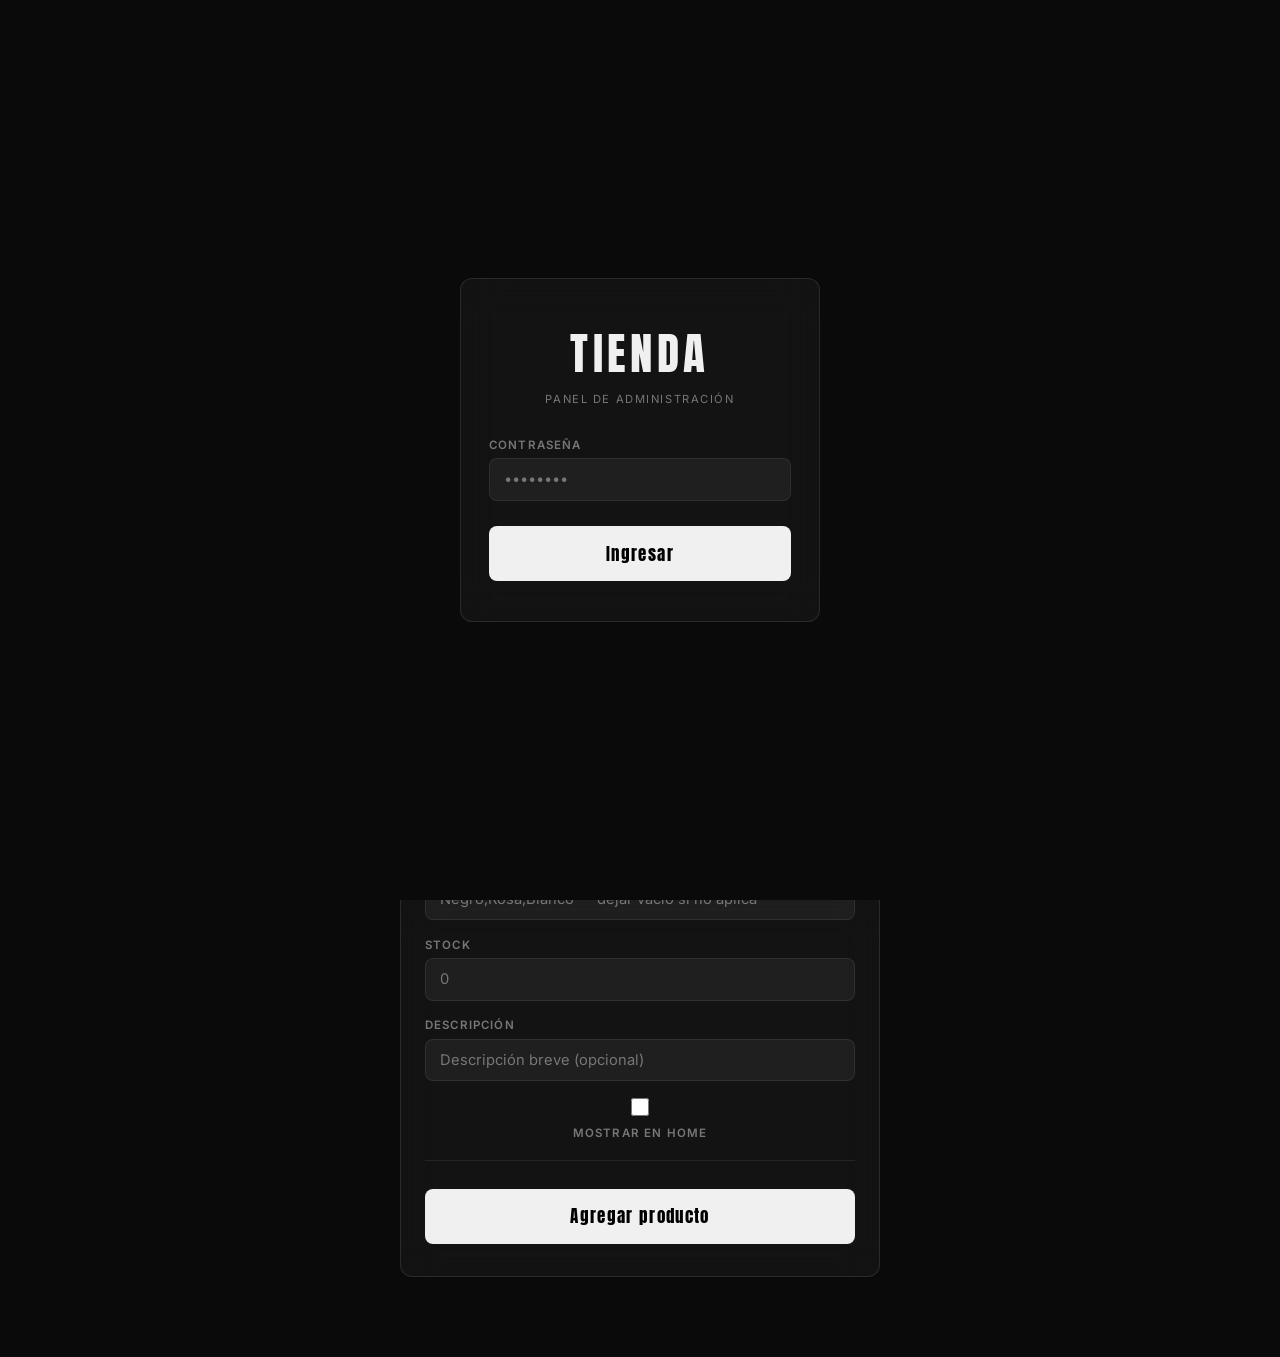
==== index.html @ fb10617c "cambios" ====
<!DOCTYPE html>
<html lang="es">
<head>
  <meta charset="UTF-8" />
  <meta name="viewport" content="width=device-width, initial-scale=1.0" />
  <title>TIENDA — Admin</title>
  <link rel="preconnect" href="https://fonts.googleapis.com">
  <link rel="preconnect" href="https://fonts.gstatic.com" crossorigin>
  <link href="https://fonts.googleapis.com/css2?family=Anton&family=Inter:wght@400;500;600&display=swap" rel="stylesheet">
  <style>
    *, *::before, *::after { box-sizing: border-box; margin: 0; padding: 0; }

    :root {
      --bg:           #0a0a0a;
      --glass-bg:     rgba(255,255,255,0.04);
      --glass-border: rgba(255,255,255,0.10);
      --border:       rgba(255,255,255,0.08);
      --text:         #f0f0f0;
      --muted:        #777;
      --accent:       #ff4d4d;
      --ok:           #4dff91;
      --radius:       12px;
    }

    html, body {
      min-height: 100%;
      background: var(--bg);
      color: var(--text);
      font-family: 'Inter', sans-serif;
    }

    body {
      display: flex;
      flex-direction: column;
      align-items: center;
      padding: 2rem 1rem 5rem;
    }

    /* ═══ LOGIN ═══ */
    #login-screen {
      position: fixed;
      inset: 0;
      background: var(--bg);
      z-index: 999;
      display: flex;
      flex-direction: column;
      align-items: center;
      justify-content: center;
      padding: 1.5rem;
    }
    #login-screen.oculto { display: none; }

    .login-wrap {
      width: 100%;
      max-width: 360px;
      background: var(--glass-bg);
      border: 1px solid var(--glass-border);
      border-radius: var(--radius);
      padding: 2.5rem 1.75rem;
      backdrop-filter: blur(20px);
      -webkit-backdrop-filter: blur(20px);
    }
    .login-logo {
      font-family: 'Anton', sans-serif;
      font-size: 2.8rem;
      letter-spacing: 0.1em;
      text-align: center;
      margin-bottom: 0.3rem;
    }
    .login-sub {
      font-size: 0.7rem;
      letter-spacing: 0.14em;
      text-transform: uppercase;
      color: var(--muted);
      text-align: center;
      margin-bottom: 2rem;
    }
    #login-error {
      font-size: 0.82rem;
      color: var(--accent);
      text-align: center;
      margin-top: 0.75rem;
      display: none;
    }

    /* ═══ HEADER ═══ */
    .adm-header {
      width: 100%;
      max-width: 480px;
      display: flex;
      align-items: center;
      justify-content: space-between;
      margin-bottom: 1.75rem;
    }
    .adm-logo {
      font-family: 'Anton', sans-serif;
      font-size: 1.9rem;
      letter-spacing: 0.08em;
    }
    .adm-badge {
      font-size: 0.65rem;
      font-weight: 600;
      letter-spacing: 0.14em;
      text-transform: uppercase;
      color: var(--muted);
      border: 1px solid var(--border);
      padding: 0.25rem 0.65rem;
      border-radius: 4px;
    }

    /* ═══ CARD ═══ */
    .adm-card {
      width: 100%;
      max-width: 480px;
      background: var(--glass-bg);
      border: 1px solid var(--glass-border);
      border-radius: var(--radius);
      padding: 2rem 1.5rem;
      backdrop-filter: blur(20px);
      -webkit-backdrop-filter: blur(20px);
    }
    .adm-card__title {
      font-family: 'Anton', sans-serif;
      font-size: 1.1rem;
      letter-spacing: 0.06em;
      margin-bottom: 1.5rem;
    }

    /* ═══ FORM ═══ */
    .form-group {
      display: flex;
      flex-direction: column;
      gap: 0.4rem;
      margin-bottom: 1.1rem;
    }
    .form-group label {
      font-size: 0.72rem;
      font-weight: 600;
      letter-spacing: 0.1em;
      text-transform: uppercase;
      color: var(--muted);
    }
    .form-group input,
    .form-group select {
      background: rgba(255,255,255,0.05);
      border: 1px solid var(--border);
      border-radius: 8px;
      color: var(--text);
      font-family: 'Inter', sans-serif;
      font-size: 0.92rem;
      padding: 0.7rem 0.9rem;
      width: 100%;
      outline: none;
      transition: border-color 0.2s;
      -webkit-appearance: none;
      appearance: none;
    }
    .form-group input:focus,
    .form-group select:focus { border-color: rgba(255,255,255,0.28); }
    .form-group input::placeholder { color: var(--muted); }
    .form-group select option { background: #1a1a1a; color: var(--text); }

    /* ── File input ── */
    .file-label {
      display: flex;
      align-items: center;
      gap: 0.65rem;
      background: rgba(255,255,255,0.05);
      border: 1px dashed var(--glass-border);
      border-radius: 8px;
      padding: 0.85rem 1rem;
      cursor: pointer;
      transition: border-color 0.2s, background 0.2s;
      font-size: 0.88rem;
      color: var(--muted);
    }
    .file-label:hover {
      border-color: rgba(255,255,255,0.25);
      background: rgba(255,255,255,0.07);
      color: var(--text);
    }
    #adm-imagen-file { display: none; }

    /* ── Preview ── */
    #img-preview-wrap {
      display: none;
      margin-top: 0.65rem;
      border-radius: 8px;
      overflow: hidden;
      border: 1px solid var(--border);
      position: relative;
    }
    #img-preview {
      width: 100%;
      max-height: 200px;
      object-fit: cover;
      display: block;
    }
    #img-upload-status {
      position: absolute;
      inset: 0;
      display: none;
      align-items: center;
      justify-content: center;
      background: rgba(0,0,0,0.65);
      font-size: 0.82rem;
      font-weight: 600;
      letter-spacing: 0.05em;
      color: var(--text);
    }
    #img-upload-status.visible { display: flex; }
    #img-upload-status.ok  { color: var(--ok); }
    #img-upload-status.err { color: var(--accent); }

    .hint {
      font-size: 0.7rem;
      color: var(--muted);
      line-height: 1.55;
      margin-top: 0.2rem;
    }

    /* ═══ BUTTONS ═══ */
    .btn-primary {
      width: 100%;
      background: var(--text);
      color: #000;
      border: none;
      border-radius: 8px;
      font-family: 'Anton', sans-serif;
      font-size: 1.05rem;
      letter-spacing: 0.08em;
      padding: 0.9rem 1rem;
      cursor: pointer;
      transition: opacity 0.2s;
      margin-top: 0.5rem;
    }
    .btn-primary:hover:not(:disabled) { opacity: 0.85; }
    .btn-primary:disabled { opacity: 0.35; cursor: not-allowed; }

    /* ═══ STATUS ═══ */
    #adm-msg {
      display: none;
      font-size: 0.84rem;
      text-align: center;
      margin-top: 1rem;
      padding: 0.7rem 1rem;
      border-radius: 8px;
      background: rgba(255,255,255,0.04);
      border: 1px solid var(--border);
    }

    hr.divider {
      border: none;
      border-top: 1px solid var(--border);
      margin: 1.25rem 0;
    }

    .adm-card + .adm-card { margin-top: 1.5rem; }

    .busq-input {
      width: 100%;
      background: rgba(255,255,255,0.05);
      border: 1px solid var(--border);
      border-radius: 8px;
      color: var(--text);
      font-family: 'Inter', sans-serif;
      font-size: 0.9rem;
      padding: 0.65rem 0.9rem;
      outline: none;
      transition: border-color 0.2s;
      -webkit-appearance: none;
      appearance: none;
      margin-bottom: 1rem;
    }
    .busq-input::placeholder { color: var(--muted); }
    .busq-input:focus { border-color: rgba(255,255,255,0.28); }

    #lista-productos { display: flex; flex-direction: column; gap: 0.5rem; max-height: 340px; overflow-y: auto; }
    #lista-productos::-webkit-scrollbar { width: 4px; }
    #lista-productos::-webkit-scrollbar-track { background: transparent; }
    #lista-productos::-webkit-scrollbar-thumb { background: rgba(255,255,255,0.12); border-radius: 4px; }

    .prod-item {
      display: flex;
      align-items: center;
      gap: 0.75rem;
      padding: 0.65rem 0.9rem;
      background: rgba(255,255,255,0.03);
      border: 1px solid var(--border);
      border-radius: 8px;
      cursor: pointer;
      transition: background 0.15s, border-color 0.15s;
    }
    .prod-item:hover { background: rgba(255,255,255,0.07); border-color: rgba(255,255,255,0.18); }
    .prod-item.seleccionado { border-color: rgba(255,255,255,0.4); background: rgba(255,255,255,0.09); }
    .prod-item__img { width: 40px; height: 40px; object-fit: cover; border-radius: 6px; flex-shrink: 0; background: rgba(255,255,255,0.05); }
    .prod-item__info { flex: 1; min-width: 0; }
    .prod-item__nombre { font-size: 0.84rem; font-weight: 600; white-space: nowrap; overflow: hidden; text-overflow: ellipsis; }
    .prod-item__meta { font-size: 0.72rem; color: var(--muted); margin-top: 0.15rem; }
    .prod-item__precio { font-size: 0.82rem; font-weight: 600; flex-shrink: 0; }

    .lista-empty { font-size: 0.82rem; color: var(--muted); text-align: center; padding: 1.5rem 0; }

    #modo-edicion-banner {
      display: none;
      background: rgba(255,255,255,0.07);
      border: 1px solid rgba(255,255,255,0.18);
      border-radius: 8px;
      padding: 0.6rem 0.9rem;
      margin-bottom: 1rem;
      font-size: 0.8rem;
      display: flex;
      align-items: center;
      justify-content: space-between;
      gap: 0.5rem;
    }
    #modo-edicion-banner.oculto { display: none !important; }
    .btn-cancelar-edicion {
      background: none;
      border: 1px solid var(--border);
      border-radius: 6px;
      color: var(--muted);
      font-size: 0.75rem;
      padding: 0.25rem 0.6rem;
      cursor: pointer;
      flex-shrink: 0;
    }
    .btn-cancelar-edicion:hover { color: var(--text); border-color: rgba(255,255,255,0.3); }

    .btn-eliminar {
      background: none;
      border: 1px solid rgba(255,77,77,0.45);
      border-radius: 6px;
      color: var(--accent);
      font-size: 0.75rem;
      padding: 0.25rem 0.6rem;
      cursor: pointer;
      flex-shrink: 0;
      transition: background 0.15s, border-color 0.15s;
    }
    .btn-eliminar:hover:not(:disabled) { background: rgba(255,77,77,0.12); border-color: var(--accent); }
    .btn-eliminar:disabled { opacity: 0.4; cursor: not-allowed; }

    #confirmar-eliminar-wrap {
      display: none;
      background: rgba(255,77,77,0.08);
      border: 1px solid rgba(255,77,77,0.35);
      border-radius: 8px;
      padding: 0.85rem 1rem;
      margin-bottom: 1rem;
      font-size: 0.84rem;
      gap: 0.75rem;
      align-items: center;
      flex-wrap: wrap;
    }
    #confirmar-eliminar-wrap.visible { display: flex; }
    #confirmar-eliminar-wrap p { flex: 1; min-width: 0; color: var(--accent); }
    .btn-confirmar-eliminar {
      background: var(--accent);
      color: #fff;
      border: none;
      border-radius: 6px;
      font-size: 0.8rem;
      font-weight: 600;
      padding: 0.4rem 0.85rem;
      cursor: pointer;
      flex-shrink: 0;
      transition: opacity 0.15s;
    }
    .btn-confirmar-eliminar:hover:not(:disabled) { opacity: 0.82; }
    .btn-confirmar-eliminar:disabled { opacity: 0.4; cursor: not-allowed; }
    .btn-cancelar-eliminar {
      background: none;
      border: 1px solid var(--border);
      border-radius: 6px;
      color: var(--muted);
      font-size: 0.78rem;
      padding: 0.35rem 0.7rem;
      cursor: pointer;
      flex-shrink: 0;
    }
    .btn-cancelar-eliminar:hover { color: var(--text); border-color: rgba(255,255,255,0.3); }
  </style>
</head>
<body>

  <!-- ═══ LOGIN ═══ -->
  <div id="login-screen">
    <div class="login-wrap">
      <p class="login-logo">TIENDA</p>
      <p class="login-sub">Panel de administración</p>
      <div class="form-group">
        <label>Contraseña</label>
        <input type="password" id="login-pass" placeholder="••••••••" autocomplete="off" />
      </div>
      <button class="btn-primary" id="login-btn">Ingresar</button>
      <p id="login-error">✕ Contraseña incorrecta.</p>
    </div>
  </div>

  <!-- ═══ PANEL ═══ -->
  <header class="adm-header">
    <span class="adm-logo">TIENDA</span>
    <span class="adm-badge">Admin Panel</span>
  </header>

  <div class="adm-card" id="card-listado">
    <p class="adm-card__title">Productos existentes</p>
    <input type="search" class="busq-input" id="busq-prod" placeholder="Buscar por nombre, categoría..." autocomplete="off" />
    <div id="lista-productos"><p class="lista-empty">Cargando...</p></div>
  </div>

  <div class="adm-card">
    <p class="adm-card__title" id="form-titulo">Agregar Producto</p>
    <div id="modo-edicion-banner" class="oculto">
      <span id="edicion-nombre-label"></span>
      <button class="btn-eliminar" id="btn-eliminar-producto">🗑 Eliminar</button>
      <button class="btn-cancelar-edicion" id="btn-cancelar-edicion">✕ Cancelar edición</button>
    </div>

    <div id="confirmar-eliminar-wrap">
      <p id="confirmar-eliminar-txt">¿Eliminar este producto? Esta acción no se puede deshacer.</p>
      <button class="btn-confirmar-eliminar" id="btn-confirmar-eliminar">Confirmar eliminación</button>
      <button class="btn-cancelar-eliminar" id="btn-cancelar-eliminar-confirm">Cancelar</button>
    </div>


    <div class="form-group">
      <label>Nombre del producto</label>
      <input type="text" id="adm-nombre" placeholder="Ej: Remera oversize negra" autocomplete="off" />
    </div>

    <div class="form-group">
      <label>Precio (número)</label>
      <input type="number" id="adm-precio" placeholder="Ej: 72500" min="1" inputmode="numeric" />
    </div>

    <div class="form-group">
      <label>Imagen del producto</label>
      <label class="file-label" for="adm-imagen-file">
        <svg width="18" height="18" viewBox="0 0 24 24" fill="none" stroke="currentColor" stroke-width="2" stroke-linecap="round" stroke-linejoin="round">
          <rect x="3" y="3" width="18" height="18" rx="2" ry="2"/>
          <circle cx="8.5" cy="8.5" r="1.5"/>
          <polyline points="21 15 16 10 5 21"/>
        </svg>
        <span id="file-label-txt">Seleccionar imagen desde el dispositivo</span>
      </label>
      <input type="file" id="adm-imagen-file" accept="image/*" />
      <div id="img-preview-wrap">
        <img id="img-preview" alt="Preview" />
        <div id="img-upload-status"></div>
      </div>
    </div>

    <div class="form-group">
      <label>Categoría</label>
      <select id="adm-tipo">
        <option value="Indumentaria">Indumentaria</option>
        <option value="Perfumería">Perfumería</option>
        <option value="Accesorios">Accesorios</option>
      </select>
    </div>

    <div class="form-group">
      <label>Talles <span style="font-weight:400;text-transform:none;font-size:0.85em;">(ej: S,M,L,XL)</span></label>
      <input type="text" id="adm-geneticas" placeholder="S,M,L,XL — dejar vacío si no aplica" />
    </div>

    <div class="form-group">
      <label>Colores <span style="font-weight:400;text-transform:none;font-size:0.85em;">(ej: Negro,Rosa,Blanco)</span></label>
      <input type="text" id="adm-colores" placeholder="Negro,Rosa,Blanco — dejar vacío si no aplica" />
    </div>

    <div class="form-group">
      <label>Stock</label>
      <input type="number" id="adm-stock" placeholder="0" min="0" inputmode="numeric" />
    </div>

    <div class="form-group">
      <label>Descripción</label>
      <input type="text" id="adm-descripcion" placeholder="Descripción breve (opcional)" />
    </div>

    <div class="form-group" style="display:flex;align-items:center;gap:0.6rem;">
      <input type="checkbox" id="adm-mostrar-home" style="width:18px;height:18px;min-width:18px;accent-color:#fff;cursor:pointer;appearance:auto;-webkit-appearance:checkbox;pointer-events:auto;opacity:1;" />
      <label for="adm-mostrar-home" style="margin:0;cursor:pointer;user-select:none;">Mostrar en Home</label>
    </div>

<hr class="divider" />

    <button class="btn-primary" id="adm-submit">Agregar producto</button>
    <p id="adm-msg"></p>
  </div>

  <script>
    /* ══════════════════════════════════════
       CONFIG
    ══════════════════════════════════════ */
    var ADMIN_PASS = "buenacruz!";
    var SHEETDB_URL = "https://script.google.com/macros/s/AKfycbxdXyhmfJkrj8z4kl4h2F1po7bPQsiEC6u7FhKui39BNJLwLteu1P5kJEj4y6E_IgQg/exec";

    /* ══════════════════════════════════════
       LOGIN
    ══════════════════════════════════════ */
    function tryLogin() {
      if (document.getElementById("login-pass").value === ADMIN_PASS) {
        document.getElementById("login-screen").classList.add("oculto");
        document.getElementById("adm-nombre").focus();
      } else {
        document.getElementById("login-error").style.display = "block";
        document.getElementById("login-pass").value = "";
        document.getElementById("login-pass").focus();
      }
    }
    document.getElementById("login-btn").addEventListener("click", tryLogin);
    document.getElementById("login-pass").addEventListener("keydown", function(e) {
      if (e.key === "Enter") tryLogin();
    });

    /* ══════════════════════════════════════
       PREVIEW LOCAL — solo FileReader, sin upload
    ══════════════════════════════════════ */
    document.getElementById("adm-imagen-file").addEventListener("change", function(e) {
      var file = e.target.files[0];
      if (!file) return;
      var reader = new FileReader();
      reader.onload = function(ev) {
        document.getElementById("img-preview").src = ev.target.result;
        document.getElementById("img-preview-wrap").style.display = "block";
      };
      reader.readAsDataURL(file);
      document.getElementById("file-label-txt").textContent = file.name;
      setStatus("visible ok", "✓ Lista");
      setTimeout(clearStatus, 2000);
    });

    /* ══════════════════════════════════════
       HELPERS UI
    ══════════════════════════════════════ */
    function setStatus(cls, txt) {
      var el = document.getElementById("img-upload-status");
      el.className = cls;
      el.textContent = txt;
    }
    function clearStatus() {
      var el = document.getElementById("img-upload-status");
      el.className = "";
      el.textContent = "";
    }
    function showMsg(txt, ok) {
      var el = document.getElementById("adm-msg");
      el.textContent = txt;
      el.style.color = ok ? "#4dff91" : "#ff4d4d";
      el.style.display = "block";
      el.scrollIntoView({ behavior: "smooth", block: "nearest" });
    }
    var modoEdicion = false;
    var productoEditando = null;

    function resetForm(btn) {
      document.getElementById("adm-nombre").value = "";
      document.getElementById("adm-precio").value = "";
      document.getElementById("adm-geneticas").value = "";
      var colEl = document.getElementById("adm-colores");   if (colEl)  colEl.value  = "";
      var stoEl = document.getElementById("adm-stock");     if (stoEl)  stoEl.value  = "";
      var desEl = document.getElementById("adm-descripcion"); if (desEl) desEl.value = "";
      var mhEl = document.getElementById("adm-mostrar-home"); if (mhEl) mhEl.checked = false;
      document.getElementById("adm-imagen-file").value = "";
      document.getElementById("file-label-txt").textContent = "Seleccionar imagen desde el dispositivo";
      document.getElementById("img-preview-wrap").style.display = "none";
      document.getElementById("confirmar-eliminar-wrap").classList.remove("visible");
      clearStatus();
      if (btn) { btn.textContent = "Agregar producto"; btn.disabled = false; }
      modoEdicion = false;
      productoEditando = null;
      document.getElementById("form-titulo").textContent = "Agregar Producto";
      document.getElementById("modo-edicion-banner").classList.add("oculto");
      document.getElementById("adm-tipo").value = "Indumentaria";
      document.querySelectorAll(".prod-item").forEach(function(el) { el.classList.remove("seleccionado"); });
    }

    function cargarEnForm(prod) {
      modoEdicion = true;
      productoEditando = prod;
      document.getElementById("adm-nombre").value  = prod.producto   || "";
      document.getElementById("adm-precio").value  = prod.precio_base || "";
      document.getElementById("adm-tipo").value    = prod.categoria   || "Indumentaria";
      document.getElementById("adm-geneticas").value = prod.talles   || "";
      var colEl = document.getElementById("adm-colores");    if (colEl)  colEl.value  = prod.colores    || "";
      var stoEl = document.getElementById("adm-stock");      if (stoEl)  stoEl.value  = prod.stock      || "";
      var desEl = document.getElementById("adm-descripcion"); if (desEl) desEl.value  = prod.descripcion || "";
      var mhEl  = document.getElementById("adm-mostrar-home"); if (mhEl) mhEl.checked = prod.mostrar_home === "true";
      document.getElementById("adm-imagen-file").value = "";
      document.getElementById("file-label-txt").textContent = "Opcional: cambiar imagen";
      document.getElementById("img-preview-wrap").style.display = prod.imagen_url ? "block" : "none";
      if (prod.imagen_url) document.getElementById("img-preview").src = prod.imagen_url;
      document.getElementById("form-titulo").textContent = "Editar Producto";
      var banner = document.getElementById("modo-edicion-banner");
      banner.classList.remove("oculto");
      document.getElementById("edicion-nombre-label").textContent = "Editando: " + (prod.producto || "");
      document.getElementById("adm-msg").style.display = "none";
      document.getElementById("adm-submit").textContent = "Guardar cambios";
      document.getElementById("adm-submit").disabled = false;
      document.getElementById("adm-nombre").scrollIntoView({ behavior: "smooth", block: "center" });
    }

    /* ══════════════════════════════════════
       SUBMIT — valida + guarda nombre en SheetDB
       Sin fetch a servicios externos de imagen
    ══════════════════════════════════════ */
    document.getElementById("adm-submit").addEventListener("click", function() {
      var btn      = document.getElementById("adm-submit");
      if (btn.disabled) return;
      btn.disabled = true;
      btn.textContent = "Validando...";

      var nombre      = document.getElementById("adm-nombre").value.trim();
      var precio      = document.getElementById("adm-precio").value.trim();
      var tipo        = document.getElementById("adm-tipo").value;
      var talles      = document.getElementById("adm-geneticas").value.trim();
      var coloresEl   = document.getElementById("adm-colores");
      var colores     = coloresEl ? coloresEl.value.trim() : "";
      var stockEl     = document.getElementById("adm-stock");
      var stock       = stockEl ? stockEl.value.trim() : "0";
      var descripEl   = document.getElementById("adm-descripcion");
      var descripcion = descripEl ? descripEl.value.trim() : "";
      var mostrarHome = document.getElementById("adm-mostrar-home") ? document.getElementById("adm-mostrar-home").checked : false;
      var imagen      = document.getElementById("adm-imagen-file").files[0];

      document.getElementById("adm-msg").style.display = "none";

      function failValidation(msg) { showMsg(msg, false); btn.textContent = modoEdicion ? "Guardar cambios" : "Agregar producto"; btn.disabled = false; }

      if (!nombre) { failValidation("⚠ El nombre es obligatorio."); return; }
      var precioNum = parseFloat(String(precio).replace(/[^0-9.]/g, ""));
      if (!precio || isNaN(precioNum) || precioNum <= 0) {
        failValidation("⚠ Precio inválido. Ingresá un número mayor a 0."); return;
      }
      if (!modoEdicion && !imagen) { failValidation("⚠ Seleccioná una imagen primero."); return; }
      if (imagen && imagen.size > 5 * 1024 * 1024) { failValidation("✕ La imagen supera los 5MB. Reducí el tamaño y volvé a intentarlo."); return; }

      btn.textContent = "Subiendo imagen...";

      function guardarEnSheetDB(imageUrl) {
        var rowData = {
          producto:    String(nombre),
          precio_base: String(Math.round(precioNum)),
          categoria:   String(tipo),
          talles:      String(talles || ""),
          colores:     String(colores || ""),
          stock:       String(stock || "0"),
          descripcion: String(descripcion || ""),
          imagen_url:   String(imageUrl || ""),
          mostrar_home: mostrarHome ? "true" : "false"
        };
        btn.textContent = "Guardando...";

        if (modoEdicion && productoEditando) {
          rowData._method = "PATCH";
          rowData._target = productoEditando.producto;
          return fetch(SHEETDB_URL, {
            method: "POST",
            headers: { "Content-Type": "application/json" },
            body: JSON.stringify(rowData)
          })
          .then(function(r) { return r.json(); })
          .then(function(resp) {
            if (resp && resp.updated >= 0) {
              showMsg("\u2713 Producto actualizado.", true);
              cargarListaProductos();
              setTimeout(function() { resetForm(btn); }, 1500);
            } else {
              var errMsg = resp && resp.error ? resp.error : JSON.stringify(resp);
              showMsg("\u2715 Error: " + errMsg, false);
              btn.textContent = "Guardar cambios"; btn.disabled = false;
            }
          });
        } else {
          return fetch(SHEETDB_URL, {
            method: "POST",
            headers: { "Content-Type": "application/json" },
            body: JSON.stringify(rowData)
          })
          .then(function(r) { return r.json(); })
          .then(function(resp) {
            if (resp && (resp.created || resp.created === 0)) {
              showMsg("\u2713 Producto agregado. Ya aparece en la web.", true);
              cargarListaProductos();
              setTimeout(function() { resetForm(btn); }, 1500);
            } else {
              var errMsg = resp && resp.error ? resp.error : JSON.stringify(resp);
              showMsg("\u2715 Error: " + errMsg, false);
              btn.textContent = "Agregar producto"; btn.disabled = false;
            }
          });
        }
      }

      if (imagen) {
        var formData = new FormData();
        formData.append("file", imagen);
        formData.append("upload_preset", "buena-cruz");
        fetch("https://api.cloudinary.com/v1_1/daylvhqig/image/upload", {
          method: "POST",
          body: formData
        })
        .then(function(r) { return r.json(); })
        .then(function(data) {
        console.log("Cloudinary response:", JSON.stringify(data));
          if (!data || !data.secure_url) {
            showMsg("\u2715 Error al subir imagen.", false);
            btn.textContent = modoEdicion ? "Guardar cambios" : "Agregar producto"; btn.disabled = false;
            return;
          }
          return guardarEnSheetDB(data.secure_url);
        })
        .catch(function(err) {
          showMsg("\u2715 Error al procesar. Intent\u00e1 de nuevo.", false);
          btn.textContent = modoEdicion ? "Guardar cambios" : "Agregar producto"; btn.disabled = false;
        });
      } else {
        guardarEnSheetDB(productoEditando ? productoEditando.imagen_url : "").catch(function(err) {
          showMsg("\u2715 Error al procesar. Intent\u00e1 de nuevo.", false);
          btn.textContent = "Guardar cambios"; btn.disabled = false;
        });
      }
    });

    /* ══════════════════════════════════════
       LISTADO Y BUSCADOR
    ══════════════════════════════════════ */
    var todosLosProductos = [];

    function cargarListaProductos() {
      fetch(SHEETDB_URL)
        .then(function(r) { return r.json(); })
        .then(function(data) {
          todosLosProductos = Array.isArray(data) ? data : [];
          renderListado(todosLosProductos);
        })
        .catch(function() {
          document.getElementById("lista-productos").innerHTML = "<p class=\"lista-empty\">Error al cargar productos.</p>";
        });
    }

    function renderListado(lista) {
      var container = document.getElementById("lista-productos");
      if (!lista.length) { container.innerHTML = "<p class=\"lista-empty\">Sin resultados.</p>"; return; }
      container.innerHTML = "";
      lista.forEach(function(prod) {
        var item = document.createElement("div");
        item.className = "prod-item";
        var precioFmt = prod.precio_base ? "$" + parseInt(prod.precio_base, 10).toLocaleString("es-AR") : "";
        item.innerHTML =
          (prod.imagen_url ? "<img class=\"prod-item__img\" src=\"" + prod.imagen_url + "\" alt=\"\"/>" : "<div class=\"prod-item__img\"></div>") +
          "<div class=\"prod-item__info\">" +
            "<div class=\"prod-item__nombre\">" + (prod.producto || "") + "</div>" +
            "<div class=\"prod-item__meta\">" + (prod.categoria || "") +
              (prod.talles  ? " · Talles: " + prod.talles   : "") +
              (prod.colores ? " · Colores: " + prod.colores : "") +
            "</div>" +
          "</div>" +
          "<div class=\"prod-item__precio\">" + precioFmt + "</div>";
        item.addEventListener("click", function() {
          document.querySelectorAll(".prod-item").forEach(function(el) { el.classList.remove("seleccionado"); });
          item.classList.add("seleccionado");
          cargarEnForm(prod);
        });
        container.appendChild(item);
      });
    }

    document.getElementById("busq-prod").addEventListener("input", function() {
      var q = this.value.trim().toLowerCase();
      if (!q) { renderListado(todosLosProductos); return; }
      var filtrado = todosLosProductos.filter(function(p) {
        return (p.producto  && p.producto.toLowerCase().indexOf(q)  !== -1) ||
               (p.categoria && p.categoria.toLowerCase().indexOf(q) !== -1) ||
               (p.talles    && p.talles.toLowerCase().indexOf(q)    !== -1) ||
               (p.colores   && p.colores.toLowerCase().indexOf(q)   !== -1);
      });
      renderListado(filtrado);
    });

    document.getElementById("btn-cancelar-edicion").addEventListener("click", function() {
      resetForm(document.getElementById("adm-submit"));
      document.getElementById("confirmar-eliminar-wrap").classList.remove("visible");
    });

    document.getElementById("btn-eliminar-producto").addEventListener("click", function() {
      if (!productoEditando) return;
      document.getElementById("confirmar-eliminar-txt").textContent =
        "¿Eliminar \"" + (productoEditando.producto || "") + "\"? Esta acción no se puede deshacer.";
      document.getElementById("confirmar-eliminar-wrap").classList.add("visible");
      document.getElementById("confirmar-eliminar-wrap").scrollIntoView({ behavior: "smooth", block: "nearest" });
    });

    document.getElementById("btn-cancelar-eliminar-confirm").addEventListener("click", function() {
      document.getElementById("confirmar-eliminar-wrap").classList.remove("visible");
    });

    document.getElementById("btn-confirmar-eliminar").addEventListener("click", function() {
      if (!productoEditando) return;
      var btn = document.getElementById("btn-confirmar-eliminar");
      var btnElim = document.getElementById("btn-eliminar-producto");
      btn.disabled = true;
      btn.textContent = "Eliminando...";
      btnElim.disabled = true;
      fetch(SHEETDB_URL, {
        method: "POST",
        headers: { "Content-Type": "application/json" },
        body: JSON.stringify({ _method: "DELETE", _target: productoEditando.producto })
      })
        .then(function(r) { return r.json(); })
        .then(function(resp) {
          document.getElementById("confirmar-eliminar-wrap").classList.remove("visible");
          btn.textContent = "Confirmar eliminación";
          btn.disabled = false;
          btnElim.disabled = false;
          if (resp && (resp.deleted > 0 || resp.deleted === "1")) {
            showMsg("\u2713 Producto eliminado correctamente.", true);
          } else {
            showMsg("\u2713 Solicitud enviada.", true);
          }
          cargarListaProductos();
          resetForm(document.getElementById("adm-submit"));
        })
        .catch(function() {
          btn.textContent = "Confirmar eliminación";
          btn.disabled = false;
          btnElim.disabled = false;
          document.getElementById("confirmar-eliminar-wrap").classList.remove("visible");
          showMsg("\u2715 Error al eliminar. Intentá de nuevo.", false);
        });
    });

    cargarListaProductos();

  </script>
</body>
</html>
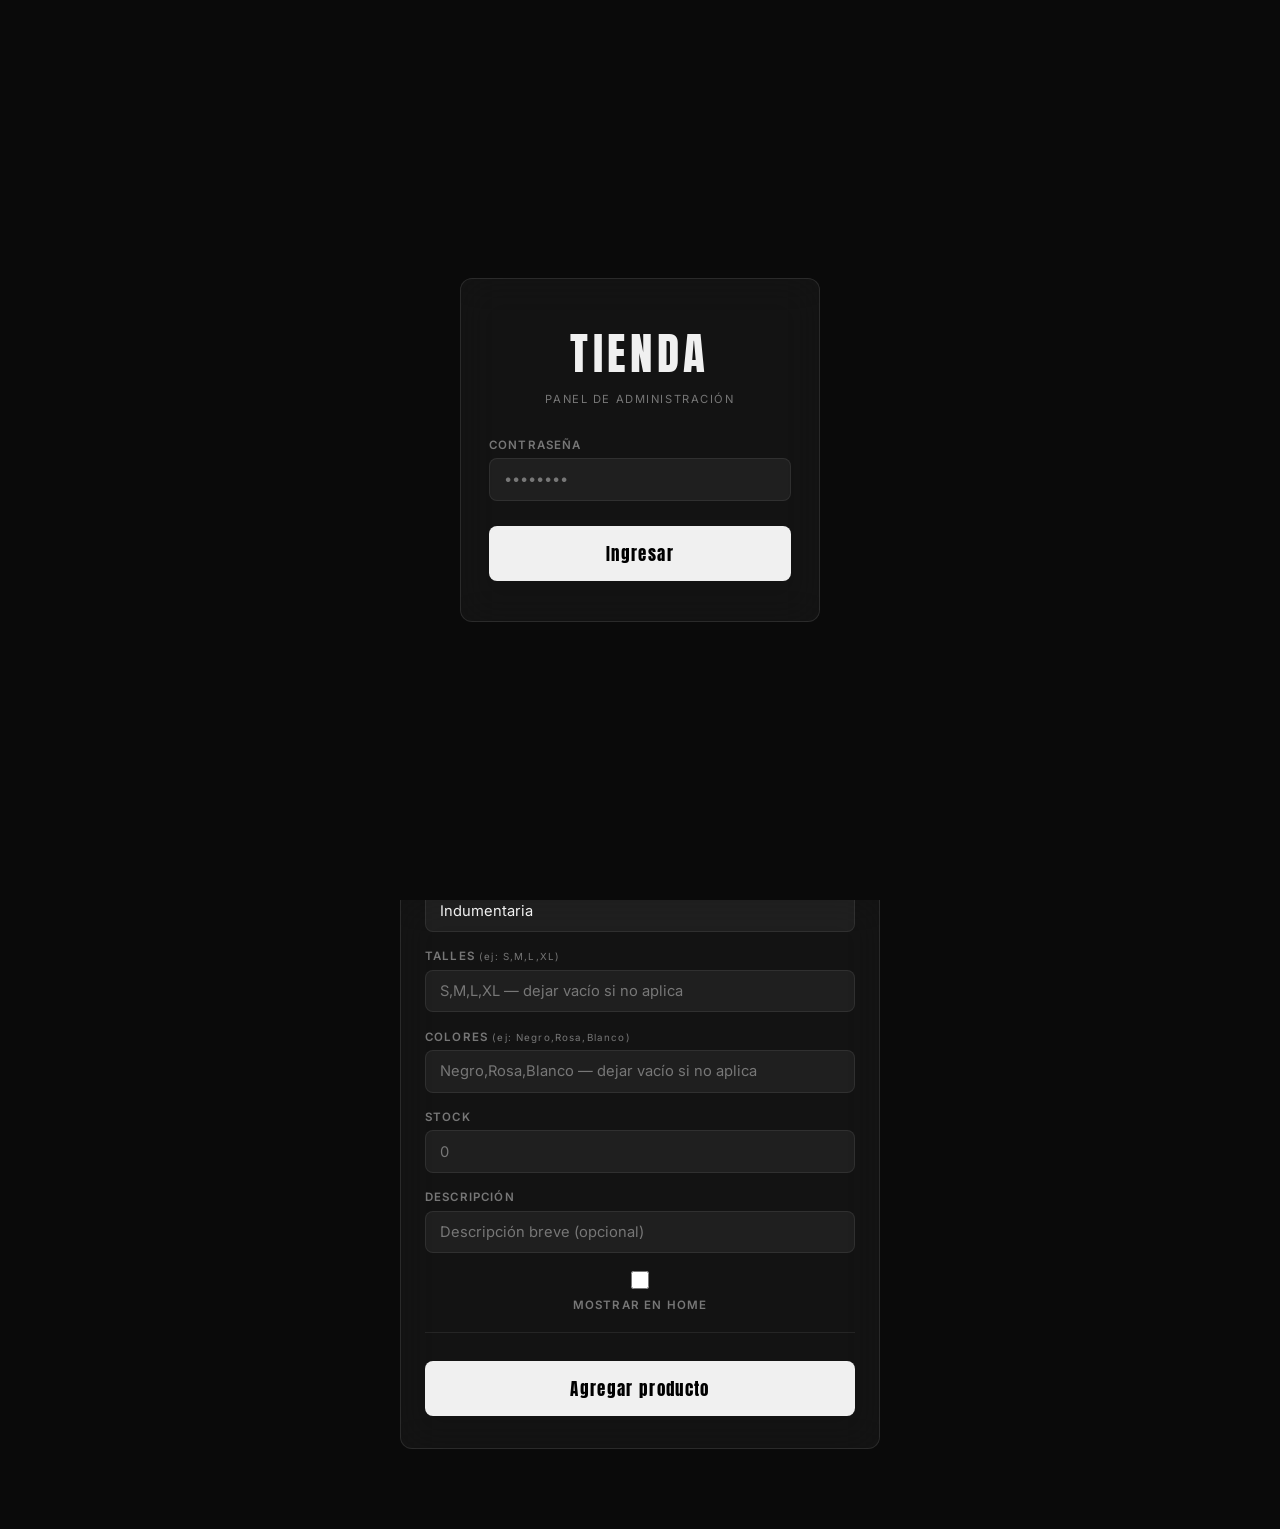
==== commit ff30cf5b: "cambios" ====
--- a/index.html
+++ b/index.html
@@ -180,6 +180,8 @@
       color: var(--text);
     }
     #adm-imagen-file { display: none; }
+    #adm-imagen-file-2 { display: none; }
+    #adm-imagen-file-3 { display: none; }
 
     /* ── Preview ── */
     #img-preview-wrap {
@@ -449,6 +451,34 @@
       <div id="img-preview-wrap">
         <img id="img-preview" alt="Preview" />
         <div id="img-upload-status"></div>
+      </div>
+    </div>
+
+    <div class="form-group">
+      <label>Imagen 2 <span style="color:var(--muted);font-size:0.78rem;">(opcional)</span></label>
+      <label class="file-label" for="adm-imagen-file-2">
+        <svg width="18" height="18" viewBox="0 0 24 24" fill="none" stroke="currentColor" stroke-width="2" stroke-linecap="round" stroke-linejoin="round">
+          <rect x="3" y="3" width="18" height="18" rx="2" ry="2"/><circle cx="8.5" cy="8.5" r="1.5"/><polyline points="21 15 16 10 5 21"/>
+        </svg>
+        <span id="file-label-txt-2">Seleccionar imagen 2</span>
+      </label>
+      <input type="file" id="adm-imagen-file-2" accept="image/*" />
+      <div id="img-preview-wrap-2" style="display:none;margin-top:0.65rem;border-radius:8px;overflow:hidden;border:1px solid var(--border);">
+        <img id="img-preview-2" alt="Preview 2" style="width:100%;max-height:200px;object-fit:cover;display:block;" />
+      </div>
+    </div>
+
+    <div class="form-group">
+      <label>Imagen 3 <span style="color:var(--muted);font-size:0.78rem;">(opcional)</span></label>
+      <label class="file-label" for="adm-imagen-file-3">
+        <svg width="18" height="18" viewBox="0 0 24 24" fill="none" stroke="currentColor" stroke-width="2" stroke-linecap="round" stroke-linejoin="round">
+          <rect x="3" y="3" width="18" height="18" rx="2" ry="2"/><circle cx="8.5" cy="8.5" r="1.5"/><polyline points="21 15 16 10 5 21"/>
+        </svg>
+        <span id="file-label-txt-3">Seleccionar imagen 3</span>
+      </label>
+      <input type="file" id="adm-imagen-file-3" accept="image/*" />
+      <div id="img-preview-wrap-3" style="display:none;margin-top:0.65rem;border-radius:8px;overflow:hidden;border:1px solid var(--border);">
+        <img id="img-preview-3" alt="Preview 3" style="width:100%;max-height:200px;object-fit:cover;display:block;" />
       </div>
     </div>
 
@@ -534,6 +564,30 @@
       setTimeout(clearStatus, 2000);
     });
 
+    document.getElementById("adm-imagen-file-2").addEventListener("change", function(e) {
+      var file = e.target.files[0];
+      if (!file) return;
+      var reader = new FileReader();
+      reader.onload = function(ev) {
+        document.getElementById("img-preview-2").src = ev.target.result;
+        document.getElementById("img-preview-wrap-2").style.display = "block";
+      };
+      reader.readAsDataURL(file);
+      document.getElementById("file-label-txt-2").textContent = file.name;
+    });
+
+    document.getElementById("adm-imagen-file-3").addEventListener("change", function(e) {
+      var file = e.target.files[0];
+      if (!file) return;
+      var reader = new FileReader();
+      reader.onload = function(ev) {
+        document.getElementById("img-preview-3").src = ev.target.result;
+        document.getElementById("img-preview-wrap-3").style.display = "block";
+      };
+      reader.readAsDataURL(file);
+      document.getElementById("file-label-txt-3").textContent = file.name;
+    });
+
     /* ══════════════════════════════════════
        HELPERS UI
     ══════════════════════════════════════ */
@@ -568,6 +622,12 @@
       document.getElementById("adm-imagen-file").value = "";
       document.getElementById("file-label-txt").textContent = "Seleccionar imagen desde el dispositivo";
       document.getElementById("img-preview-wrap").style.display = "none";
+      document.getElementById("adm-imagen-file-2").value = "";
+      document.getElementById("file-label-txt-2").textContent = "Seleccionar imagen 2";
+      document.getElementById("img-preview-wrap-2").style.display = "none";
+      document.getElementById("adm-imagen-file-3").value = "";
+      document.getElementById("file-label-txt-3").textContent = "Seleccionar imagen 3";
+      document.getElementById("img-preview-wrap-3").style.display = "none";
       document.getElementById("confirmar-eliminar-wrap").classList.remove("visible");
       clearStatus();
       if (btn) { btn.textContent = "Agregar producto"; btn.disabled = false; }
@@ -589,11 +649,19 @@
       var colEl = document.getElementById("adm-colores");    if (colEl)  colEl.value  = prod.colores    || "";
       var stoEl = document.getElementById("adm-stock");      if (stoEl)  stoEl.value  = prod.stock      || "";
       var desEl = document.getElementById("adm-descripcion"); if (desEl) desEl.value  = prod.descripcion || "";
-      var mhEl  = document.getElementById("adm-mostrar-home"); if (mhEl) mhEl.checked = prod.mostrar_home === "true";
+      var mhEl  = document.getElementById("adm-mostrar-home"); if (mhEl) mhEl.checked = String(prod.mostrar_home || "").toLowerCase().trim() === "true";
       document.getElementById("adm-imagen-file").value = "";
       document.getElementById("file-label-txt").textContent = "Opcional: cambiar imagen";
       document.getElementById("img-preview-wrap").style.display = prod.imagen_url ? "block" : "none";
       if (prod.imagen_url) document.getElementById("img-preview").src = prod.imagen_url;
+      document.getElementById("adm-imagen-file-2").value = "";
+      document.getElementById("file-label-txt-2").textContent = prod.imagen_url_2 ? "Imagen 2 actual (subir nueva para reemplazar)" : "Seleccionar imagen 2";
+      document.getElementById("img-preview-wrap-2").style.display = prod.imagen_url_2 ? "block" : "none";
+      if (prod.imagen_url_2) document.getElementById("img-preview-2").src = prod.imagen_url_2;
+      document.getElementById("adm-imagen-file-3").value = "";
+      document.getElementById("file-label-txt-3").textContent = prod.imagen_url_3 ? "Imagen 3 actual (subir nueva para reemplazar)" : "Seleccionar imagen 3";
+      document.getElementById("img-preview-wrap-3").style.display = prod.imagen_url_3 ? "block" : "none";
+      if (prod.imagen_url_3) document.getElementById("img-preview-3").src = prod.imagen_url_3;
       document.getElementById("form-titulo").textContent = "Editar Producto";
       var banner = document.getElementById("modo-edicion-banner");
       banner.classList.remove("oculto");
@@ -626,6 +694,8 @@
       var descripcion = descripEl ? descripEl.value.trim() : "";
       var mostrarHome = document.getElementById("adm-mostrar-home") ? document.getElementById("adm-mostrar-home").checked : false;
       var imagen      = document.getElementById("adm-imagen-file").files[0];
+      var imagen2     = document.getElementById("adm-imagen-file-2").files[0];
+      var imagen3     = document.getElementById("adm-imagen-file-3").files[0];
 
       document.getElementById("adm-msg").style.display = "none";
 
@@ -637,20 +707,41 @@
         failValidation("⚠ Precio inválido. Ingresá un número mayor a 0."); return;
       }
       if (!modoEdicion && !imagen) { failValidation("⚠ Seleccioná una imagen primero."); return; }
-      if (imagen && imagen.size > 5 * 1024 * 1024) { failValidation("✕ La imagen supera los 5MB. Reducí el tamaño y volvé a intentarlo."); return; }
-
-      btn.textContent = "Subiendo imagen...";
-
-      function guardarEnSheetDB(imageUrl) {
+      if (imagen  && imagen.size  > 5 * 1024 * 1024) { failValidation("✕ Imagen 1 supera los 5MB."); return; }
+      if (imagen2 && imagen2.size > 5 * 1024 * 1024) { failValidation("✕ Imagen 2 supera los 5MB."); return; }
+      if (imagen3 && imagen3.size > 5 * 1024 * 1024) { failValidation("✕ Imagen 3 supera los 5MB."); return; }
+
+      btn.textContent = "Subiendo imágenes...";
+
+      /* Sube una imagen a Cloudinary y devuelve Promise<url|""> */
+      function subirImagen(file) {
+        if (!file) return Promise.resolve("");
+        var fd = new FormData();
+        fd.append("file", file);
+        fd.append("upload_preset", "buena-cruz");
+        return fetch("https://api.cloudinary.com/v1_1/daylvhqjg/image/upload", {
+          method: "POST",
+          body: fd
+        })
+        .then(function(r) { return r.json(); })
+        .then(function(data) {
+          if (!data || !data.secure_url) throw new Error("Sin secure_url");
+          return data.secure_url;
+        });
+      }
+
+      function guardarEnSheetDB(url1, url2, url3) {
         var rowData = {
-          producto:    String(nombre),
-          precio_base: String(Math.round(precioNum)),
-          categoria:   String(tipo),
-          talles:      String(talles || ""),
-          colores:     String(colores || ""),
-          stock:       String(stock || "0"),
-          descripcion: String(descripcion || ""),
-          imagen_url:   String(imageUrl || ""),
+          producto:     String(nombre),
+          precio_base:  String(Math.round(precioNum)),
+          categoria:    String(tipo),
+          talles:       String(talles || ""),
+          colores:      String(colores || ""),
+          stock:        String(stock || "0"),
+          descripcion:  String(descripcion || ""),
+          imagen_url:   String(url1 || ""),
+          imagen_url_2: String(url2 || ""),
+          imagen_url_3: String(url3 || ""),
           mostrar_home: mostrarHome ? "true" : "false"
         };
         btn.textContent = "Guardando...";
@@ -660,14 +751,21 @@
           rowData._target = productoEditando.producto;
           return fetch(SHEETDB_URL, {
             method: "POST",
-            headers: { "Content-Type": "application/json" },
             body: JSON.stringify(rowData)
           })
           .then(function(r) { return r.json(); })
           .then(function(resp) {
             if (resp && resp.updated >= 0) {
               showMsg("\u2713 Producto actualizado.", true);
-              cargarListaProductos();
+              var idx = todosLosProductos.findIndex(function(x) {
+                return String(x.producto).trim() === String(productoEditando.producto).trim();
+              });
+              if (idx !== -1) {
+                todosLosProductos[idx] = Object.assign({}, todosLosProductos[idx], rowData);
+                delete todosLosProductos[idx]._method;
+                delete todosLosProductos[idx]._target;
+              }
+              renderListado(todosLosProductos);
               setTimeout(function() { resetForm(btn); }, 1500);
             } else {
               var errMsg = resp && resp.error ? resp.error : JSON.stringify(resp);
@@ -678,14 +776,14 @@
         } else {
           return fetch(SHEETDB_URL, {
             method: "POST",
-            headers: { "Content-Type": "application/json" },
             body: JSON.stringify(rowData)
           })
           .then(function(r) { return r.json(); })
           .then(function(resp) {
             if (resp && (resp.created || resp.created === 0)) {
               showMsg("\u2713 Producto agregado. Ya aparece en la web.", true);
-              cargarListaProductos();
+              todosLosProductos.push(rowData);
+              renderListado(todosLosProductos);
               setTimeout(function() { resetForm(btn); }, 1500);
             } else {
               var errMsg = resp && resp.error ? resp.error : JSON.stringify(resp);
@@ -696,34 +794,23 @@
         }
       }
 
-      if (imagen) {
-        var formData = new FormData();
-        formData.append("file", imagen);
-        formData.append("upload_preset", "buena-cruz");
-        fetch("https://api.cloudinary.com/v1_1/daylvhqig/image/upload", {
-          method: "POST",
-          body: formData
-        })
-        .then(function(r) { return r.json(); })
-        .then(function(data) {
-        console.log("Cloudinary response:", JSON.stringify(data));
-          if (!data || !data.secure_url) {
-            showMsg("\u2715 Error al subir imagen.", false);
-            btn.textContent = modoEdicion ? "Guardar cambios" : "Agregar producto"; btn.disabled = false;
-            return;
-          }
-          return guardarEnSheetDB(data.secure_url);
-        })
-        .catch(function(err) {
-          showMsg("\u2715 Error al procesar. Intent\u00e1 de nuevo.", false);
-          btn.textContent = modoEdicion ? "Guardar cambios" : "Agregar producto"; btn.disabled = false;
-        });
-      } else {
-        guardarEnSheetDB(productoEditando ? productoEditando.imagen_url : "").catch(function(err) {
-          showMsg("\u2715 Error al procesar. Intent\u00e1 de nuevo.", false);
-          btn.textContent = "Guardar cambios"; btn.disabled = false;
-        });
-      }
+      /* Subir las 3 imágenes en paralelo, luego guardar */
+      var url1Actual = modoEdicion && productoEditando ? (productoEditando.imagen_url   || "") : "";
+      var url2Actual = modoEdicion && productoEditando ? (productoEditando.imagen_url_2 || "") : "";
+      var url3Actual = modoEdicion && productoEditando ? (productoEditando.imagen_url_3 || "") : "";
+
+      Promise.all([
+        imagen  ? subirImagen(imagen)  : Promise.resolve(url1Actual),
+        imagen2 ? subirImagen(imagen2) : Promise.resolve(url2Actual),
+        imagen3 ? subirImagen(imagen3) : Promise.resolve(url3Actual)
+      ])
+      .then(function(urls) {
+        return guardarEnSheetDB(urls[0], urls[1], urls[2]);
+      })
+      .catch(function() {
+        showMsg("\u2715 Error al procesar. Intent\u00e1 de nuevo.", false);
+        btn.textContent = modoEdicion ? "Guardar cambios" : "Agregar producto"; btn.disabled = false;
+      });
     });
 
     /* ══════════════════════════════════════
@@ -740,6 +827,20 @@
         })
         .catch(function() {
           document.getElementById("lista-productos").innerHTML = "<p class=\"lista-empty\">Error al cargar productos.</p>";
+        });
+    }
+
+    /* Sincronización manual con Google Sheets cuando sea necesario */
+    function recargarCatalogo() {
+      document.getElementById("lista-productos").innerHTML = "<p class=\"lista-empty\">Sincronizando...</p>";
+      fetch(SHEETDB_URL)
+        .then(function(r) { return r.json(); })
+        .then(function(data) {
+          todosLosProductos = Array.isArray(data) ? data : [];
+          renderListado(todosLosProductos);
+        })
+        .catch(function() {
+          document.getElementById("lista-productos").innerHTML = "<p class=\"lista-empty\">Error al sincronizar.</p>";
         });
     }
 
@@ -761,11 +862,17 @@
             "</div>" +
           "</div>" +
           "<div class=\"prod-item__precio\">" + precioFmt + "</div>";
-        item.addEventListener("click", function() {
-          document.querySelectorAll(".prod-item").forEach(function(el) { el.classList.remove("seleccionado"); });
-          item.classList.add("seleccionado");
-          cargarEnForm(prod);
-        });
+        (function(p) {
+          item.addEventListener("click", function() {
+            document.querySelectorAll(".prod-item").forEach(function(el) { el.classList.remove("seleccionado"); });
+            item.classList.add("seleccionado");
+            /* Usa todosLosProductos como única fuente de datos — sin fetch adicional */
+            var frescoLocal = todosLosProductos.find(function(x) {
+              return String(x.producto).trim() === String(p.producto).trim();
+            });
+            cargarEnForm(JSON.parse(JSON.stringify(frescoLocal || p)));
+          });
+        })(prod);
         container.appendChild(item);
       });
     }
@@ -808,7 +915,6 @@
       btnElim.disabled = true;
       fetch(SHEETDB_URL, {
         method: "POST",
-        headers: { "Content-Type": "application/json" },
         body: JSON.stringify({ _method: "DELETE", _target: productoEditando.producto })
       })
         .then(function(r) { return r.json(); })
@@ -822,7 +928,12 @@
           } else {
             showMsg("\u2713 Solicitud enviada.", true);
           }
-          cargarListaProductos();
+          /* Eliminar en memoria sin nuevo fetch */
+          var nombreEliminado = productoEditando ? String(productoEditando.producto).trim() : "";
+          todosLosProductos = todosLosProductos.filter(function(x) {
+            return String(x.producto).trim() !== nombreEliminado;
+          });
+          renderListado(todosLosProductos);
           resetForm(document.getElementById("adm-submit"));
         })
         .catch(function() {
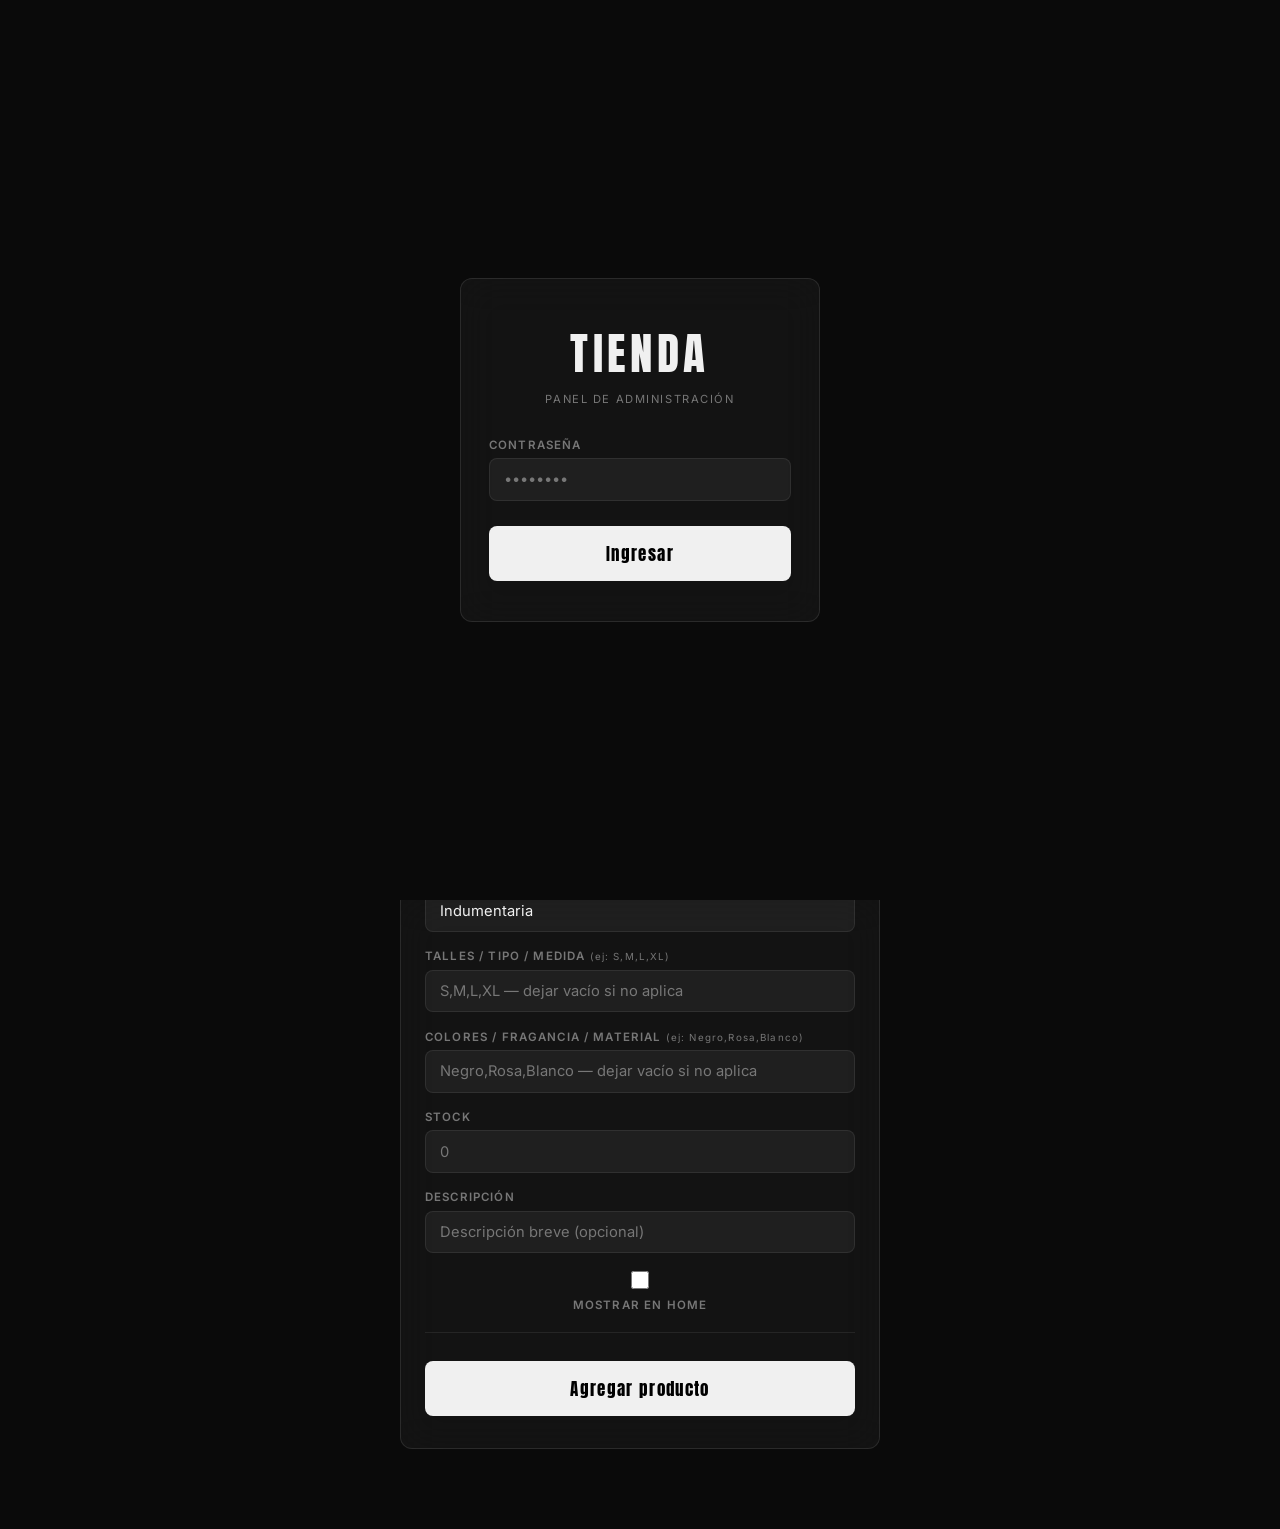
==== commit bcd05e1a: "cambios" ====
--- a/index.html
+++ b/index.html
@@ -492,12 +492,12 @@
     </div>
 
     <div class="form-group">
-      <label>Talles <span style="font-weight:400;text-transform:none;font-size:0.85em;">(ej: S,M,L,XL)</span></label>
+      <label>Talles / Tipo / Medida <span style="font-weight:400;text-transform:none;font-size:0.85em;">(ej: S,M,L,XL)</span></label>
       <input type="text" id="adm-geneticas" placeholder="S,M,L,XL — dejar vacío si no aplica" />
     </div>
 
     <div class="form-group">
-      <label>Colores <span style="font-weight:400;text-transform:none;font-size:0.85em;">(ej: Negro,Rosa,Blanco)</span></label>
+      <label>Colores / Fragancia / Material <span style="font-weight:400;text-transform:none;font-size:0.85em;">(ej: Negro,Rosa,Blanco)</span></label>
       <input type="text" id="adm-colores" placeholder="Negro,Rosa,Blanco — dejar vacío si no aplica" />
     </div>
 
